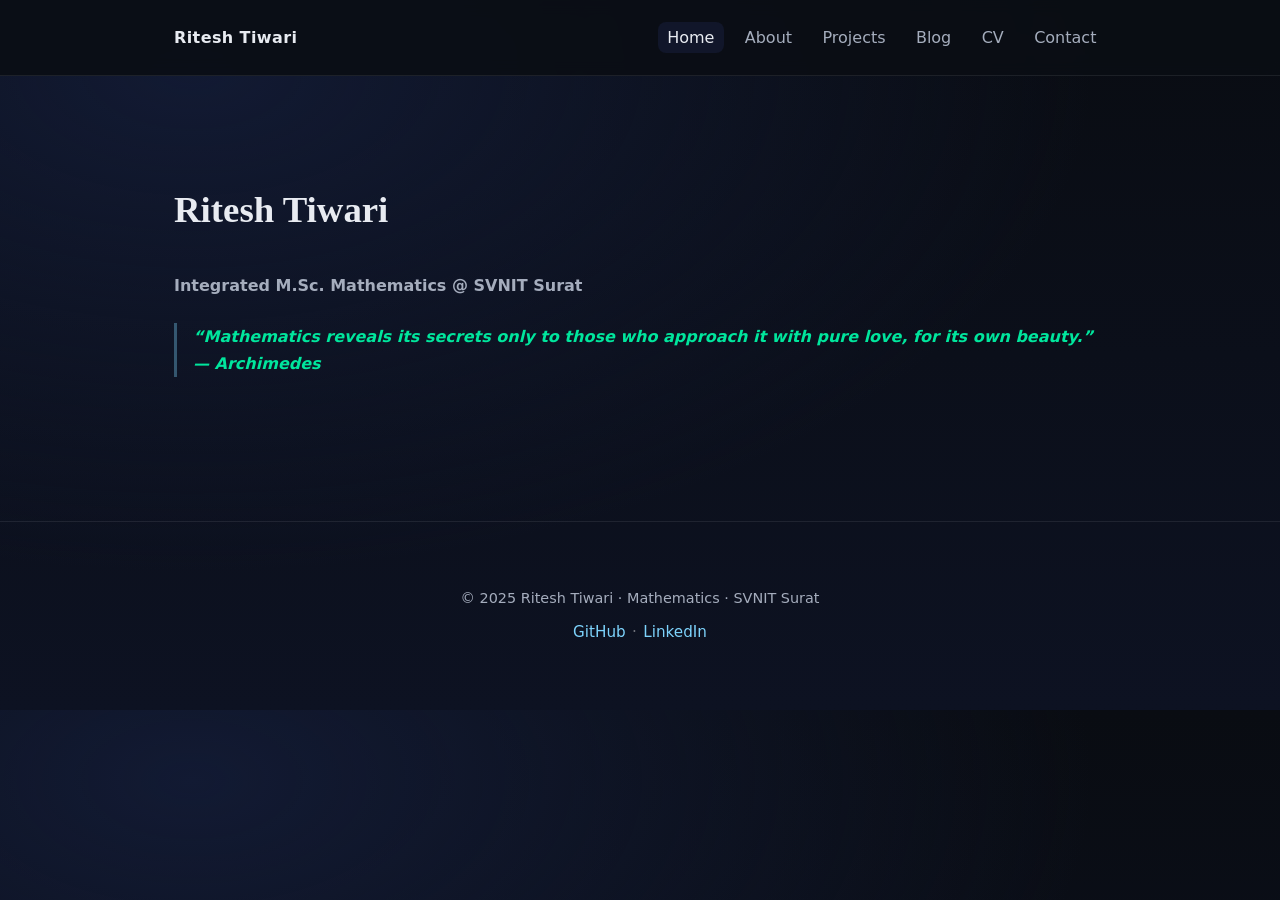
==== index.html @ ae5c5c26 "Initial website deployment" ====
<!doctype html>
<html lang="en">
<head>
<meta charset="utf-8">
<meta name="viewport" content="width=device-width, initial-scale=1">
<title>Ritesh Tiwari — Mathematics</title>
<link rel="stylesheet" href="assets/style.css">
</head>
<body>

<header>
  <div class="container nav">
    <div class="brand">Ritesh Tiwari</div>
    <ul class="nav-links">
      <li><a class="active" href="index.html">Home</a></li>
      <li><a href="about.html">About</a></li>
      <li><a href="projects.html">Projects</a></li>
      <li><a href="blog.html">Blog</a></li>
      <li><a href="cv.html">CV</a></li>
      <li><a href="contact.html">Contact</a></li>
    </ul>
  </div>
</header>

<main class="container fade-in">
  <section class="hero">
    <h1>Ritesh Tiwari</h1>
    <p class="subtitle"><b>Integrated M.Sc. Mathematics @ SVNIT Surat</b></p>
    <p class="lead">
      
    </p>

    <blockquote>
      <b>“Mathematics reveals its secrets only to those who approach it with pure love,
      for its own beauty.”
      — Archimedes</b>
    </blockquote>
  </section>
</main>

<footer class="footer home-footer">
  <div class="container">
    <div>© 2025 Ritesh Tiwari · Mathematics · SVNIT Surat</div>

    <div class="social-links">
      <a href="https://github.com/RiteshTiwari12" target="_blank" rel="noopener">GitHub</a>
      <span class="sep">·</span>
      <a href="https://linkedin.com/in/riteshtiwari12" target="_blank" rel="noopener">LinkedIn</a>
    </div>
  </div>
</footer>

<script src="assets/script.js"></script>
<script>document.getElementById("year").textContent=new Date().getFullYear();</script>
</body>
</html>
---- assets/style.css ----
/* ===============================
   Academic × Modern Dark Theme
   =============================== */

:root {
  --bg: #0b0e14;
  --bg-soft: #11162a;
  --card: #151b2e;
  --border: rgba(255,255,255,0.08);

  --text: #e8ebf1;
  --muted: #a5adbd;
  --accent: #8fb3ff;

  --radius: 14px;
  --max-width: 980px;

  --font-body: system-ui, -apple-system, "Segoe UI", Roboto, Arial, sans-serif;
  --font-head: "Georgia", "Times New Roman", serif;
}

* { box-sizing: border-box; }

html, body {
  margin: 0;
  background:
    radial-gradient(900px 500px at 15% 10%, #121a33, transparent),
    linear-gradient(180deg, #090c12, #0d1222);
  color: var(--text);
  font-family: var(--font-body);
  line-height: 1.7;
}

/* Layout */
.container {
  max-width: var(--max-width);
  margin: 0 auto;
  padding: 1.5rem;
}

/* Header */
header {
  background: rgba(11,14,20,0.9);
  backdrop-filter: blur(8px);
  border-bottom: 1px solid var(--border);
}

.nav {
  display: flex;
  justify-content: space-between;
  align-items: center;
}

.brand {
  font-weight: 600;
  letter-spacing: .4px;
}

.nav-links {
  list-style: none;
  display: flex;
  gap: .7rem;
  padding: 0;
  margin: 0;
}

.nav-links a {
  text-decoration: none;
  color: var(--muted);
  padding: .4rem .6rem;
  border-radius: 8px;
}

.nav-links a:hover,
.nav-links a.active {
  background: var(--bg-soft);
  color: var(--text);
}

/* Headings */
h1, h2, h3 {
  font-family: var(--font-head);
}

h1 { font-size: 2.3rem; }
h2 { margin-top: 2.5rem; }

/* Hero */
.hero {
  padding: 3rem 0 2rem;
}

.subtitle { color: var(--muted); }

.lead {
  max-width: 65ch;
  color: var(--muted);
}

/* Quote */
blockquote {
  border-left: 3px solid rgba(125, 211, 252, 0.35);
  padding-left: 1rem;
  margin: 1.5rem 0;
  color: #00E69D;
  font-style: italic;
}

.projects-section {
  max-width: 1100px;
  margin: 0 auto;
  padding: 4rem 1.5rem;
}

.page-title {
  font-size: 2.4rem;
  margin-bottom: 2.5rem;
  color: #f8fafc;
}

.projects-grid {
  display: grid;
  grid-template-columns: repeat(auto-fit, minmax(300px, 1fr));
  gap: 1.8rem;
}

.project-card {
  background: linear-gradient(
    145deg,
    rgba(30, 41, 59, 0.85),
    rgba(2, 6, 23, 0.9)
  );
  border: 1px solid rgba(148, 163, 184, 0.15);
  border-radius: 16px;
  padding: 1.8rem;
  transition: transform 0.25s ease, box-shadow 0.25s ease;
}

.project-card:hover {
  transform: translateY(-6px);
  box-shadow: 0 20px 40px rgba(15, 23, 42, 0.8);
}

.project-card h3 {
  font-size: 1.3rem;
  color: #e5e7eb;
  margin-bottom: 0.4rem;
}

.project-date {
  font-size: 0.85rem;
  color: #94a3b8;
  margin-bottom: 0.8rem;
}

.project-desc {
  color: #cbd5f5;
  margin-bottom: 0.8rem;
}

.project-card ul {
  padding-left: 1.2rem;
  margin-bottom: 0.8rem;
}

.project-card li {
  margin-bottom: 0.4rem;
  color: #dbeafe;
}

.project-tools {
  font-size: 0.85rem;
  color: #93c5fd;
  margin-bottom: 0.9rem;
}

.project-card a {
  color: #38bdf8;
  font-weight: 500;
  text-decoration: none;
}

.project-card a:hover {
  text-decoration: underline;
}

.blog-section {
  max-width: 1100px;
  margin: 0 auto;
  padding: 4rem 1.5rem;
}

.blog-grid {
  display: grid;
  grid-template-columns: repeat(auto-fit, minmax(340px, 1fr));
  gap: 2rem;
}

.blog-card {
  background: linear-gradient(
    145deg,
    rgba(30, 41, 59, 0.85),
    rgba(2, 6, 23, 0.9)
  );
  border: 1px solid rgba(148, 163, 184, 0.15);
  border-radius: 16px;
  padding: 2rem;
}

.blog-card h3 {
  font-size: 1.4rem;
  margin-bottom: 0.4rem;
  color: #e5e7eb;
}

.blog-meta {
  font-size: 0.85rem;
  color: #94a3b8;
  margin-bottom: 1rem;
}

.blog-desc {
  color: #dbeafe;
  margin-bottom: 1rem;
}

.blog-card p {
  color: #dbeafe;
  margin-bottom: 0.9rem;
}

.blog-footer {
  font-size: 0.85rem;
  color: #93c5fd;
  margin-top: 1.2rem;
}

.math-display {
  text-align: center;
  margin: 1.5rem 0;
}

/* Cards */
.cards {
  display: grid;
  grid-template-columns: repeat(auto-fit, minmax(220px, 1fr));
  gap: 1.2rem;
}

.card {
  background: linear-gradient(180deg, #161c32, #12182a);
  border: 1px solid var(--border);
  border-radius: var(--radius);
  padding: 1.2rem;
}

/* Lists */
ul.clean {
  padding-left: 1.2rem;
}

ul.clean li {
  margin-bottom: .5rem;
}

/* Footer */
footer {
  margin-top: 4rem;
  border-top: 1px solid var(--border);
  padding: 2.5rem 0;
  color: var(--muted);
  font-size: .9rem;
  text-align: center;
}

/* Home page footer social links — same line */
.home-footer .social-links {
  margin-top: 0.6rem;
  display: flex;
  justify-content: center;
  align-items: center;
  gap: 0.4rem;
  font-size: 0.95rem;
}

.home-footer .social-links a {
  color: #7dd3fc;
  text-decoration: none;
  font-weight: 500;
}

.home-footer .social-links a:hover {
  text-decoration: underline;
}

.home-footer .sep {
  color: rgba(255, 255, 255, 0.4);
}

/* Links */
a { color: var(--accent); }

/* Fade */
.fade-in {
  animation: fade .3s ease-out;
}

@keyframes fade {
  from { opacity: 0; transform: translateY(6px); }
  to { opacity: 1; transform: translateY(0); }
}
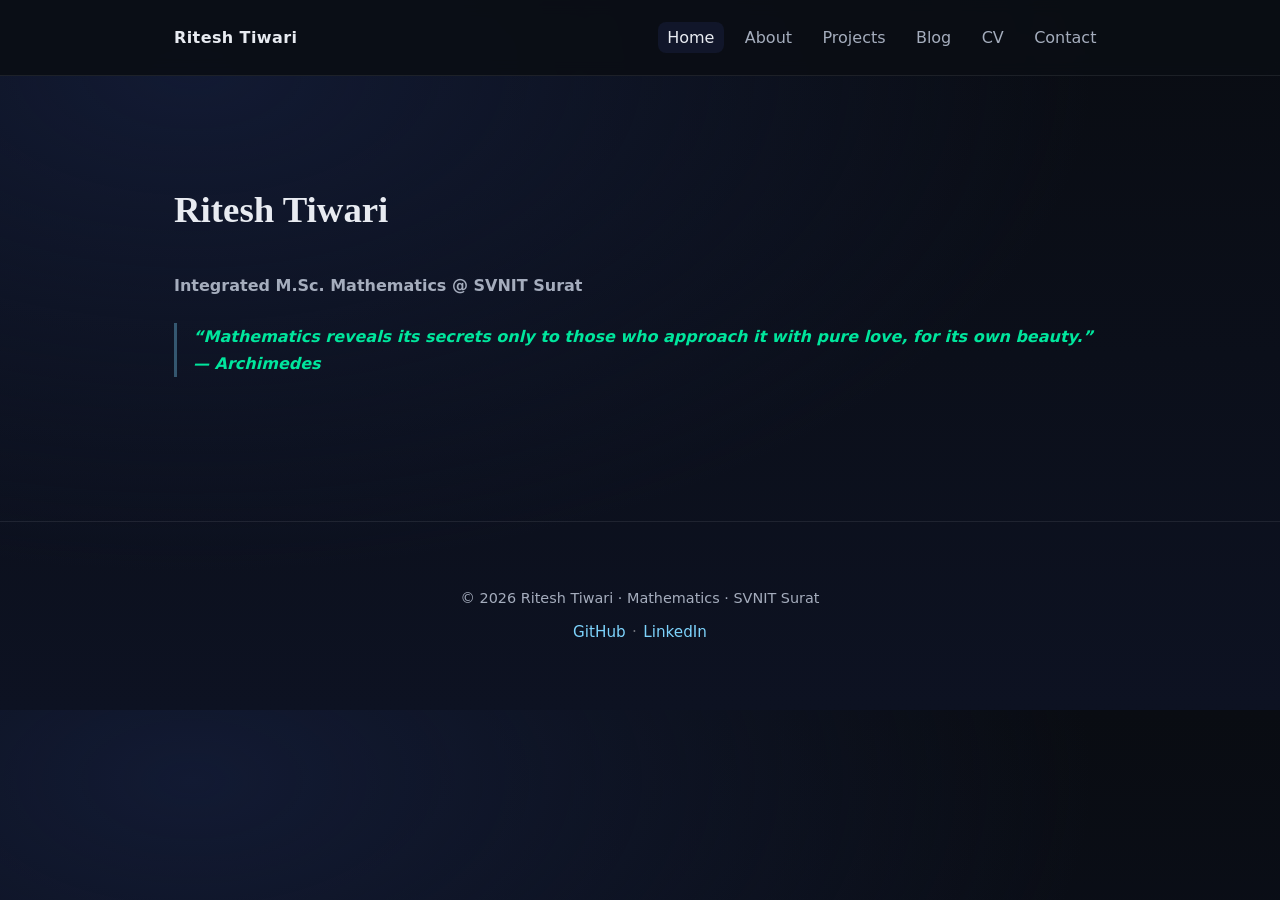
==== commit afba4cf6: "Updated resume and added independent study report" ====
--- a/index.html
+++ b/index.html
@@ -40,7 +40,7 @@
 
 <footer class="footer home-footer">
   <div class="container">
-    <div>© 2025 Ritesh Tiwari · Mathematics · SVNIT Surat</div>
+    <div>© <span id="year"></span> Ritesh Tiwari · Mathematics · SVNIT Surat</div>
 
     <div class="social-links">
       <a href="https://github.com/RiteshTiwari12" target="_blank" rel="noopener">GitHub</a>
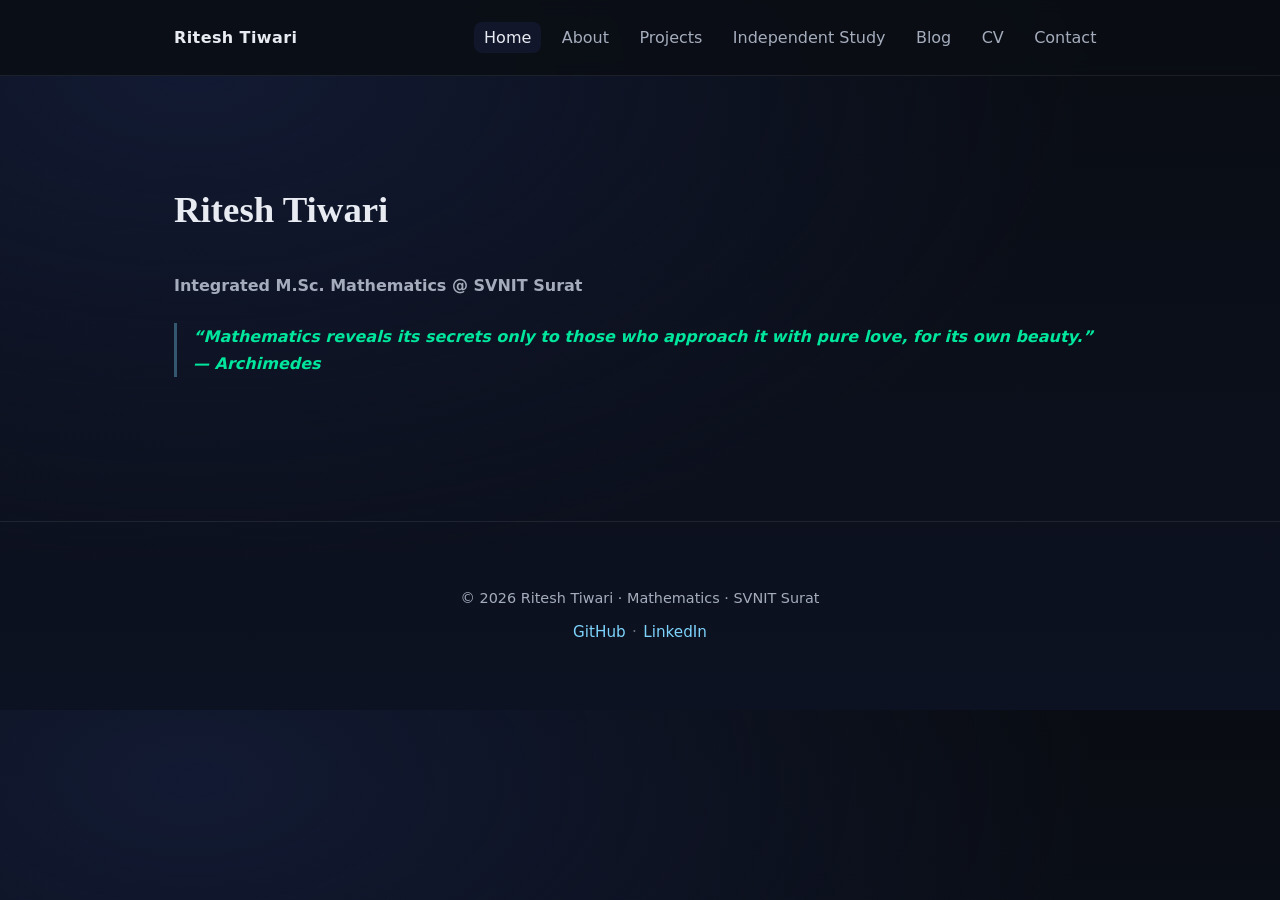
==== commit 6ab5e574: "added separate page for independent Study" ====
--- a/index.html
+++ b/index.html
@@ -15,6 +15,7 @@
       <li><a class="active" href="index.html">Home</a></li>
       <li><a href="about.html">About</a></li>
       <li><a href="projects.html">Projects</a></li>
+      <li><a href="independent_study.html">Independent Study</a></li>
       <li><a href="blog.html">Blog</a></li>
       <li><a href="cv.html">CV</a></li>
       <li><a href="contact.html">Contact</a></li>
--- a/assets/style.css
+++ b/assets/style.css
@@ -310,4 +310,21 @@
   to { opacity: 1; transform: translateY(0); }
 }
 
-
+/* --- Fix project section collisions --- */
+
+.projects-section {
+  display: flex;
+  flex-direction: column;
+  gap: 3.5rem;   /* space between major blocks */
+}
+
+.section-title {
+  margin-top: 3rem;
+  margin-bottom: 1.8rem;
+}
+
+/* space after each project grid */
+.projects-grid {
+  margin-bottom: 2.5rem;
+}
+
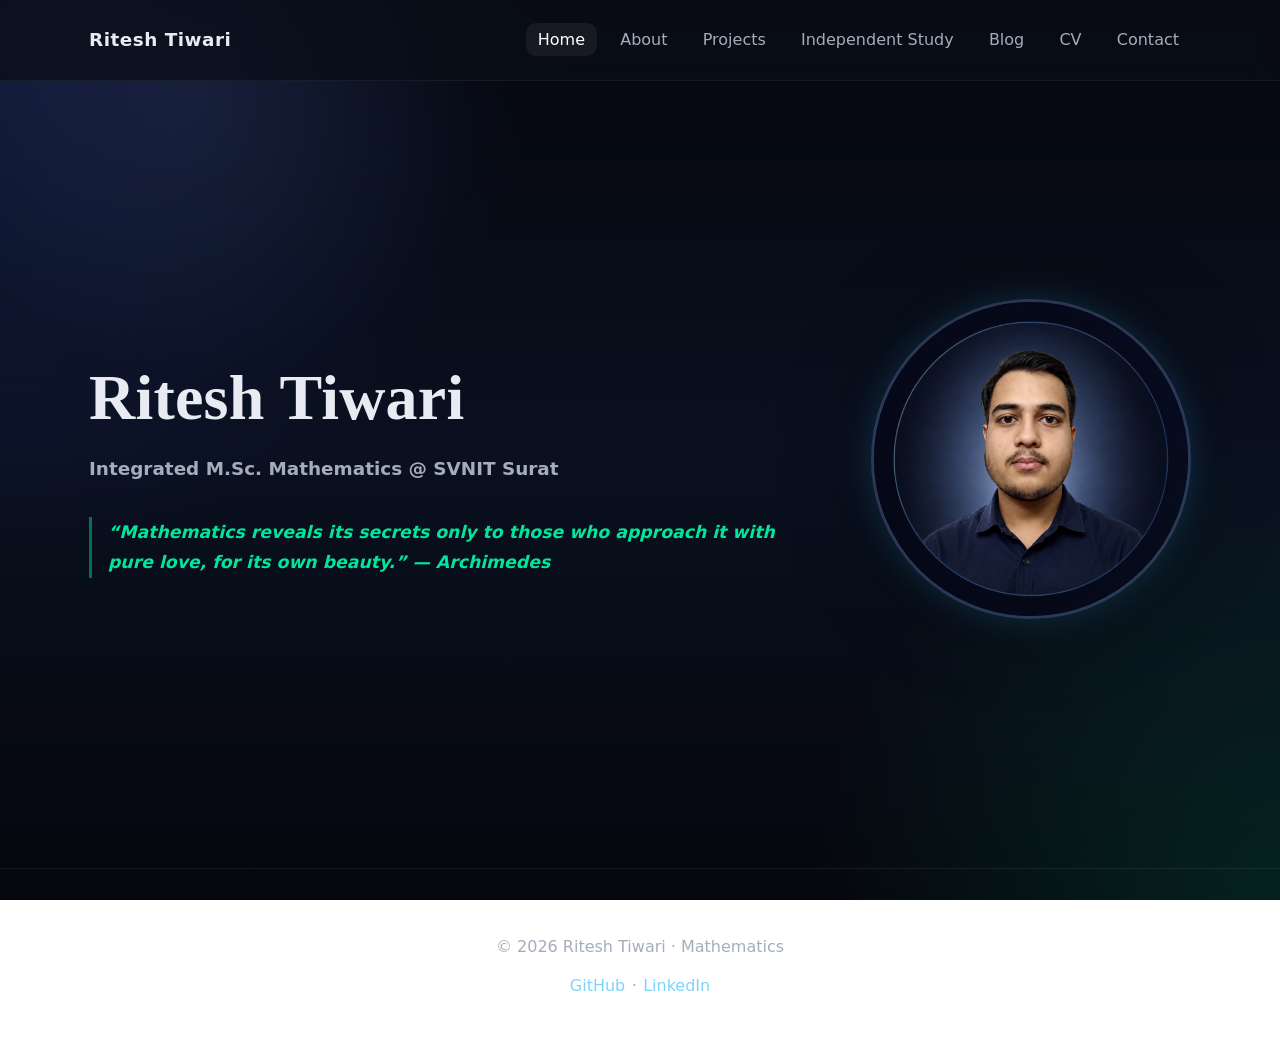
==== commit 287f43fc: "Made changes to website" ====
--- a/index.html
+++ b/index.html
@@ -9,9 +9,22 @@
 <body>
 
 <header>
+
   <div class="container nav">
-    <div class="brand">Ritesh Tiwari</div>
+
+    <!-- BRAND -->
+    <div class="brand">
+      Ritesh Tiwari
+    </div>
+
+    <!-- MOBILE MENU BUTTON -->
+    <button class="menu-toggle">
+      ☰
+    </button>
+
+    <!-- NAVIGATION -->
     <ul class="nav-links">
+
       <li><a class="active" href="index.html">Home</a></li>
       <li><a href="about.html">About</a></li>
       <li><a href="projects.html">Projects</a></li>
@@ -19,29 +32,51 @@
       <li><a href="blog.html">Blog</a></li>
       <li><a href="cv.html">CV</a></li>
       <li><a href="contact.html">Contact</a></li>
+
     </ul>
+
   </div>
+
 </header>
 
 <main class="container fade-in">
-  <section class="hero">
-    <h1>Ritesh Tiwari</h1>
-    <p class="subtitle"><b>Integrated M.Sc. Mathematics @ SVNIT Surat</b></p>
-    <p class="lead">
-      
-    </p>
 
-    <blockquote>
-      <b>“Mathematics reveals its secrets only to those who approach it with pure love,
-      for its own beauty.”
-      — Archimedes</b>
-    </blockquote>
+  <section class="hero hero-layout">
+
+    <!-- LEFT SIDE -->
+    <div class="hero-text">
+
+      <h1>Ritesh Tiwari</h1>
+
+      <p class="subtitle">
+        <b>Integrated M.Sc. Mathematics @ SVNIT Surat</b>
+      </p>
+
+      <blockquote>
+        <b>
+          “Mathematics reveals its secrets only to those who approach it
+          with pure love, for its own beauty.”
+          — Archimedes
+        </b>
+      </blockquote>
+
+    </div>
+
+    <!-- RIGHT SIDE -->
+    <div class="hero-image">
+
+      <img src="assets/profile.png"
+           alt="Ritesh Tiwari">
+
+    </div>
+
   </section>
+
 </main>
 
 <footer class="footer home-footer">
   <div class="container">
-    <div>© <span id="year"></span> Ritesh Tiwari · Mathematics · SVNIT Surat</div>
+    <div>© <span id="year"></span> Ritesh Tiwari · Mathematics</div>
 
     <div class="social-links">
       <a href="https://github.com/RiteshTiwari12" target="_blank" rel="noopener">GitHub</a>
--- a/assets/style.css
+++ b/assets/style.css
@@ -1,330 +1,853 @@
-/* ===============================
-   Academic × Modern Dark Theme
-   =============================== */
+
+/* ==========================================
+   ACADEMIC × MODERN PORTFOLIO THEME
+   PREMIUM RESPONSIVE VERSION
+   ========================================== */
 
 :root {
+
   --bg: #0b0e14;
   --bg-soft: #11162a;
   --card: #151b2e;
+
   --border: rgba(255,255,255,0.08);
 
   --text: #e8ebf1;
   --muted: #a5adbd;
+
   --accent: #8fb3ff;
-
-  --radius: 14px;
-  --max-width: 980px;
-
-  --font-body: system-ui, -apple-system, "Segoe UI", Roboto, Arial, sans-serif;
-  --font-head: "Georgia", "Times New Roman", serif;
-}
-
-* { box-sizing: border-box; }
-
-html, body {
+  --accent-2: #38bdf8;
+
+  --radius: 16px;
+  --max-width: 1150px;
+
+  --shadow:
+    0 20px 40px rgba(0,0,0,0.35);
+
+  /* PROFESSIONAL TYPOGRAPHY */
+  --font-body:
+    "Inter",
+    system-ui,
+    sans-serif;
+
+  --font-head:
+    "Cormorant Garamond",
+    serif;
+}
+
+/* ==========================================
+   GOOGLE FONTS
+   ========================================== */
+
+@import url('https://fonts.googleapis.com/css2?family=Inter:wght@300;400;500;600;700&family=Cormorant+Garamond:wght@400;500;600;700&display=swap');
+
+/* ==========================================
+   RESET
+   ========================================== */
+
+* {
+  box-sizing: border-box;
+}
+
+html {
+  min-height: 100%;
+  scroll-behavior: smooth;
+  overflow-x: hidden;
+}
+
+body {
+
   margin: 0;
+  min-height: 100vh;
+  overflow-x: hidden;
+
+  color: var(--text);
+
+  font-family: var(--font-body);
+  line-height: 1.75;
+
   background:
-    radial-gradient(900px 500px at 15% 10%, #121a33, transparent),
-    linear-gradient(180deg, #090c12, #0d1222);
-  color: var(--text);
-  font-family: var(--font-body);
-  line-height: 1.7;
-}
-
-/* Layout */
+    radial-gradient(
+      circle at top left,
+      rgba(70,110,255,0.18),
+      transparent 35%
+    ),
+
+    radial-gradient(
+      circle at bottom right,
+      rgba(0,230,157,0.12),
+      transparent 30%
+    ),
+
+    linear-gradient(
+      180deg,
+      #05070d 0%,
+      #0a1020 50%,
+      #05070d 100%
+    );
+
+  background-size: cover;
+  background-repeat: no-repeat;
+  background-attachment: fixed;
+
+  position: relative;
+
+  -webkit-font-smoothing: antialiased;
+}
+
+/* ==========================================
+   ANIMATED BACKGROUND GLOW
+   ========================================== */
+
+body::before {
+
+  content: "";
+
+  position: fixed;
+  inset: 0;
+
+  background:
+
+    radial-gradient(
+      circle,
+      rgba(143,179,255,0.08),
+      transparent 60%
+    );
+
+  width: 700px;
+  height: 700px;
+
+  top: -250px;
+  left: -150px;
+
+  animation: glowMove 14s ease-in-out infinite alternate;
+
+  pointer-events: none;
+
+  z-index: -1;
+}
+
+@keyframes glowMove {
+
+  from {
+    transform:
+      translateX(0)
+      translateY(0)
+      scale(1);
+  }
+
+  to {
+    transform:
+      translateX(120px)
+      translateY(80px)
+      scale(1.15);
+  }
+
+}
+
+/* ==========================================
+   LAYOUT
+   ========================================== */
+
 .container {
+
+  width: 100%;
   max-width: var(--max-width);
+
   margin: 0 auto;
+
   padding: 1.5rem;
 }
 
-/* Header */
+/* ==========================================
+   STICKY NAVBAR
+   ========================================== */
+
 header {
-  background: rgba(11,14,20,0.9);
-  backdrop-filter: blur(8px);
-  border-bottom: 1px solid var(--border);
+
+  position: sticky;
+  top: 0;
+
+  z-index: 999;
+
+  background:
+    rgba(10,14,24,0.75);
+
+  backdrop-filter: blur(12px);
+
+  border-bottom:
+    1px solid rgba(255,255,255,0.06);
 }
 
 .nav {
+
   display: flex;
   justify-content: space-between;
   align-items: center;
+
+  min-height: 75px;
 }
 
 .brand {
-  font-weight: 600;
-  letter-spacing: .4px;
-}
+
+  font-size: 1.15rem;
+  font-weight: 700;
+
+  letter-spacing: 0.5px;
+}
+
+/* ==========================================
+   NAVIGATION
+   ========================================== */
 
 .nav-links {
+
   list-style: none;
+
   display: flex;
-  gap: .7rem;
+  align-items: center;
+  gap: 0.7rem;
+
+  margin: 0;
   padding: 0;
-  margin: 0;
 }
 
 .nav-links a {
+
   text-decoration: none;
+
   color: var(--muted);
-  padding: .4rem .6rem;
-  border-radius: 8px;
+
+  padding:
+    0.45rem
+    0.75rem;
+
+  border-radius: 10px;
+
+  transition:
+    background 0.25s ease,
+    color 0.25s ease,
+    transform 0.2s ease;
 }
 
 .nav-links a:hover,
 .nav-links a.active {
-  background: var(--bg-soft);
-  color: var(--text);
-}
-
-/* Headings */
-h1, h2, h3 {
+
+  background:
+    rgba(255,255,255,0.06);
+
+  color: white;
+
+  transform: translateY(-1px);
+}
+
+/* ==========================================
+   HAMBURGER MENU
+   ========================================== */
+
+.menu-toggle {
+
+  display: none;
+
+  background: none;
+  border: none;
+
+  color: white;
+
+  font-size: 1.8rem;
+
+  cursor: pointer;
+}
+
+/* ==========================================
+   HEADINGS
+   ========================================== */
+
+h1,
+h2,
+h3,
+h4 {
+
   font-family: var(--font-head);
-}
-
-h1 { font-size: 2.3rem; }
-h2 { margin-top: 2.5rem; }
-
-/* Hero */
+
+  line-height: 1.15;
+
+  letter-spacing: 0.2px;
+}
+
+h1 {
+
+  font-size: 4rem;
+
+  margin-bottom: 1rem;
+}
+
+h2 {
+
+  margin-top: 2.8rem;
+}
+
+.page-title {
+
+  font-size: 2.8rem;
+
+  margin-bottom: 2rem;
+}
+
+/* ==========================================
+   HERO SECTION
+   ========================================== */
+
 .hero {
-  padding: 3rem 0 2rem;
-}
-
-.subtitle { color: var(--muted); }
+
+  padding:
+    5rem 0
+    3rem;
+}
+
+.hero-layout {
+
+  display: flex;
+  justify-content: space-between;
+  align-items: center;
+
+  gap: 70px;
+
+  min-height: 75vh;
+
+  flex-wrap: wrap;
+}
+
+.hero-text {
+
+  flex: 1;
+
+  min-width: 300px;
+}
+
+.subtitle {
+
+  color: var(--muted);
+
+  font-size: 1.15rem;
+}
 
 .lead {
+
   max-width: 65ch;
+
   color: var(--muted);
 }
 
-/* Quote */
+/* ==========================================
+   PROFILE IMAGE
+   ========================================== */
+
+.hero-image {
+
+  flex:
+    0 0 320px;
+
+  display: flex;
+  justify-content: center;
+}
+
+.hero-image img {
+
+  width: 320px;
+  height: 320px;
+
+  object-fit: cover;
+
+  border-radius: 50%;
+
+  border:
+    3px solid
+    rgba(143,179,255,0.25);
+
+  box-shadow:
+
+    0 0 35px rgba(56,189,248,0.2),
+
+    0 0 80px rgba(0,0,0,0.55);
+
+  transition:
+    transform 0.35s ease,
+    box-shadow 0.35s ease;
+}
+
+.hero-image img:hover {
+
+  transform:
+    scale(1.04);
+
+  box-shadow:
+
+    0 0 55px rgba(56,189,248,0.35),
+
+    0 0 90px rgba(0,0,0,0.65);
+}
+
+/* ==========================================
+   BLOCKQUOTE
+   ========================================== */
+
 blockquote {
-  border-left: 3px solid rgba(125, 211, 252, 0.35);
+
+  border-left:
+    3px solid rgba(0,230,157,0.45);
+
   padding-left: 1rem;
+
+  margin: 2rem 0;
+
+  color: #00E69D;
+
+  font-style: italic;
+
+  font-size: 1.08rem;
+}
+
+/* ==========================================
+   GLASSMORPHISM CARDS
+   ========================================== */
+
+.project-card,
+.blog-card,
+.card {
+
+  background:
+    rgba(18,24,38,0.72);
+
+  backdrop-filter: blur(12px);
+
+  border:
+    1px solid rgba(255,255,255,0.08);
+
+  box-shadow: var(--shadow);
+}
+
+/* ==========================================
+   PROJECTS
+   ========================================== */
+
+.projects-section {
+
+  max-width: 1100px;
+
+  margin: 0 auto;
+
+  padding: 4rem 1.5rem;
+
+  display: flex;
+  flex-direction: column;
+
+  gap: 3rem;
+}
+
+.projects-grid {
+
+  display: grid;
+
+  grid-template-columns:
+    repeat(auto-fit, minmax(300px,1fr));
+
+  gap: 2rem;
+}
+
+.project-card {
+
+  border-radius: 18px;
+
+  padding: 1.8rem;
+
+  transition:
+    transform 0.3s ease,
+    box-shadow 0.3s ease;
+}
+
+.project-card:hover {
+
+  transform:
+    translateY(-8px);
+
+  box-shadow:
+
+    0 30px 60px rgba(0,0,0,0.45);
+}
+
+.project-card h3 {
+
+  font-size: 1.4rem;
+}
+
+.project-date {
+
+  color: #94a3b8;
+
+  font-size: 0.88rem;
+}
+
+.project-desc {
+
+  color: #dbeafe;
+}
+
+.project-tools {
+
+  color: #93c5fd;
+
+  font-size: 0.88rem;
+}
+
+.project-card a {
+
+  color: #38bdf8;
+
+  text-decoration: none;
+
+  font-weight: 500;
+}
+
+.project-card a:hover {
+
+  text-decoration: underline;
+}
+
+/* ==========================================
+   BLOG
+   ========================================== */
+
+.blog-section {
+
+  max-width: 1100px;
+
+  margin: 0 auto;
+
+  padding: 4rem 1.5rem;
+}
+
+.blog-grid {
+
+  display: grid;
+
+  grid-template-columns:
+    repeat(auto-fit,minmax(340px,1fr));
+
+  gap: 2rem;
+}
+
+.blog-card {
+
+  border-radius: 18px;
+
+  padding: 2rem;
+}
+
+.blog-card h3 {
+
+  font-size: 1.5rem;
+}
+
+.blog-card p {
+
+  color: #dbeafe;
+}
+
+.blog-meta {
+
+  color: #94a3b8;
+}
+
+.blog-footer {
+
+  color: #93c5fd;
+}
+
+.math-display {
+
+  text-align: center;
+
   margin: 1.5rem 0;
-  color: #00E69D;
-  font-style: italic;
-}
-
-.projects-section {
-  max-width: 1100px;
-  margin: 0 auto;
-  padding: 4rem 1.5rem;
-}
-
-.page-title {
-  font-size: 2.4rem;
-  margin-bottom: 2.5rem;
-  color: #f8fafc;
-}
-
-.projects-grid {
+}
+
+/* ==========================================
+   GENERIC CARDS
+   ========================================== */
+
+.cards {
+
   display: grid;
-  grid-template-columns: repeat(auto-fit, minmax(300px, 1fr));
-  gap: 1.8rem;
-}
-
-.project-card {
-  background: linear-gradient(
-    145deg,
-    rgba(30, 41, 59, 0.85),
-    rgba(2, 6, 23, 0.9)
-  );
-  border: 1px solid rgba(148, 163, 184, 0.15);
-  border-radius: 16px;
-  padding: 1.8rem;
-  transition: transform 0.25s ease, box-shadow 0.25s ease;
-}
-
-.project-card:hover {
-  transform: translateY(-6px);
-  box-shadow: 0 20px 40px rgba(15, 23, 42, 0.8);
-}
-
-.project-card h3 {
-  font-size: 1.3rem;
-  color: #e5e7eb;
-  margin-bottom: 0.4rem;
-}
-
-.project-date {
-  font-size: 0.85rem;
-  color: #94a3b8;
-  margin-bottom: 0.8rem;
-}
-
-.project-desc {
-  color: #cbd5f5;
-  margin-bottom: 0.8rem;
-}
-
-.project-card ul {
-  padding-left: 1.2rem;
-  margin-bottom: 0.8rem;
-}
-
-.project-card li {
-  margin-bottom: 0.4rem;
-  color: #dbeafe;
-}
-
-.project-tools {
-  font-size: 0.85rem;
-  color: #93c5fd;
-  margin-bottom: 0.9rem;
-}
-
-.project-card a {
-  color: #38bdf8;
-  font-weight: 500;
-  text-decoration: none;
-}
-
-.project-card a:hover {
-  text-decoration: underline;
-}
-
-.blog-section {
-  max-width: 1100px;
-  margin: 0 auto;
-  padding: 4rem 1.5rem;
-}
-
-.blog-grid {
-  display: grid;
-  grid-template-columns: repeat(auto-fit, minmax(340px, 1fr));
-  gap: 2rem;
-}
-
-.blog-card {
-  background: linear-gradient(
-    145deg,
-    rgba(30, 41, 59, 0.85),
-    rgba(2, 6, 23, 0.9)
-  );
-  border: 1px solid rgba(148, 163, 184, 0.15);
-  border-radius: 16px;
-  padding: 2rem;
-}
-
-.blog-card h3 {
-  font-size: 1.4rem;
-  margin-bottom: 0.4rem;
-  color: #e5e7eb;
-}
-
-.blog-meta {
-  font-size: 0.85rem;
-  color: #94a3b8;
-  margin-bottom: 1rem;
-}
-
-.blog-desc {
-  color: #dbeafe;
-  margin-bottom: 1rem;
-}
-
-.blog-card p {
-  color: #dbeafe;
-  margin-bottom: 0.9rem;
-}
-
-.blog-footer {
-  font-size: 0.85rem;
-  color: #93c5fd;
-  margin-top: 1.2rem;
-}
-
-.math-display {
+
+  grid-template-columns:
+    repeat(auto-fit,minmax(220px,1fr));
+
+  gap: 1.2rem;
+}
+
+.card {
+
+  border-radius: var(--radius);
+
+  padding: 1.2rem;
+}
+
+/* ==========================================
+   FOOTER
+   ========================================== */
+
+footer {
+
+  margin-top: 4rem;
+
+  border-top:
+    1px solid rgba(255,255,255,0.08);
+
+  padding: 2.5rem 1rem;
+
+  color: var(--muted);
+
   text-align: center;
-  margin: 1.5rem 0;
-}
-
-/* Cards */
-.cards {
-  display: grid;
-  grid-template-columns: repeat(auto-fit, minmax(220px, 1fr));
-  gap: 1.2rem;
-}
-
-.card {
-  background: linear-gradient(180deg, #161c32, #12182a);
-  border: 1px solid var(--border);
-  border-radius: var(--radius);
-  padding: 1.2rem;
-}
-
-/* Lists */
-ul.clean {
-  padding-left: 1.2rem;
-}
-
-ul.clean li {
-  margin-bottom: .5rem;
-}
-
-/* Footer */
-footer {
-  margin-top: 4rem;
-  border-top: 1px solid var(--border);
-  padding: 2.5rem 0;
-  color: var(--muted);
-  font-size: .9rem;
-  text-align: center;
-}
-
-/* Home page footer social links — same line */
+}
+
 .home-footer .social-links {
-  margin-top: 0.6rem;
+
+  margin-top: 0.7rem;
+
   display: flex;
   justify-content: center;
   align-items: center;
+
   gap: 0.4rem;
-  font-size: 0.95rem;
 }
 
 .home-footer .social-links a {
+
   color: #7dd3fc;
+
   text-decoration: none;
-  font-weight: 500;
 }
 
 .home-footer .social-links a:hover {
+
   text-decoration: underline;
 }
 
-.home-footer .sep {
-  color: rgba(255, 255, 255, 0.4);
-}
-
-/* Links */
-a { color: var(--accent); }
-
-/* Fade */
+/* ==========================================
+   SMOOTH PAGE TRANSITION
+   ========================================== */
+
 .fade-in {
-  animation: fade .3s ease-out;
-}
-
-@keyframes fade {
-  from { opacity: 0; transform: translateY(6px); }
-  to { opacity: 1; transform: translateY(0); }
-}
-
-/* --- Fix project section collisions --- */
-
-.projects-section {
-  display: flex;
-  flex-direction: column;
-  gap: 3.5rem;   /* space between major blocks */
-}
-
-.section-title {
-  margin-top: 3rem;
-  margin-bottom: 1.8rem;
-}
-
-/* space after each project grid */
-.projects-grid {
-  margin-bottom: 2.5rem;
-}
-
+
+  animation:
+    smoothFade 0.55s ease;
+}
+
+@keyframes smoothFade {
+
+  from {
+
+    opacity: 0;
+
+    transform:
+      translateY(14px);
+
+    filter: blur(4px);
+  }
+
+  to {
+
+    opacity: 1;
+
+    transform:
+      translateY(0);
+
+    filter: blur(0);
+  }
+
+}
+
+/* ==========================================
+   TABLET RESPONSIVE
+   ========================================== */
+
+@media (max-width: 900px) {
+
+  .nav {
+
+    flex-direction: column;
+
+    gap: 1rem;
+
+    padding: 1rem 0;
+  }
+
+  .nav-links {
+
+    flex-wrap: wrap;
+
+    justify-content: center;
+  }
+
+  .hero-layout {
+
+    flex-direction: column-reverse;
+
+    text-align: center;
+
+    min-height: auto;
+  }
+
+  .hero {
+
+    padding: 3rem 0 2rem;
+  }
+
+  h1 {
+
+    font-size: 2.8rem;
+  }
+
+  .page-title {
+
+    text-align: center;
+  }
+
+  .projects-grid,
+  .blog-grid,
+  .cards {
+
+    grid-template-columns: 1fr;
+  }
+
+  .hero-image img {
+
+    width: 260px;
+    height: 260px;
+  }
+
+}
+
+/* ==========================================
+   MOBILE RESPONSIVE NAVBAR
+   ========================================== */
+
+@media (max-width: 700px) {
+
+  body {
+    background-attachment: scroll;
+  }
+
+  .nav {
+
+    position: relative;
+
+    flex-direction: row;
+
+    justify-content: space-between;
+
+    align-items: center;
+  }
+
+  .menu-toggle {
+
+    display: block;
+
+    background: none;
+
+    border: none;
+
+    color: white;
+
+    font-size: 1.8rem;
+
+    cursor: pointer;
+  }
+
+  .nav-links {
+
+    display: none;
+
+    position: absolute;
+
+    top: 70px;
+    right: 0;
+
+    width: 220px;
+
+    flex-direction: column;
+
+    align-items: flex-start;
+
+    gap: 0;
+
+    padding: 1rem;
+
+    border-radius: 14px;
+
+    background:
+      rgba(15,20,35,0.96);
+
+    backdrop-filter: blur(10px);
+
+    border:
+      1px solid rgba(255,255,255,0.08);
+
+    box-shadow:
+      0 20px 40px rgba(0,0,0,0.4);
+  }
+
+  .nav-links.open {
+
+    display: flex;
+  }
+
+  .nav-links li {
+
+    width: 100%;
+  }
+
+  .nav-links a {
+
+    display: block;
+
+    width: 100%;
+
+    padding:
+      0.8rem
+      1rem;
+
+    border-radius: 10px;
+  }
+
+  h1 {
+
+    font-size: 2.2rem;
+  }
+
+  .page-title {
+
+    font-size: 2rem;
+  }
+
+  .container {
+
+    padding: 1rem;
+  }
+
+  .hero-layout {
+
+    flex-direction: column-reverse;
+
+    text-align: center;
+
+    gap: 40px;
+  }
+
+  .hero-image img {
+
+    width: 220px;
+    height: 220px;
+  }
+
+}
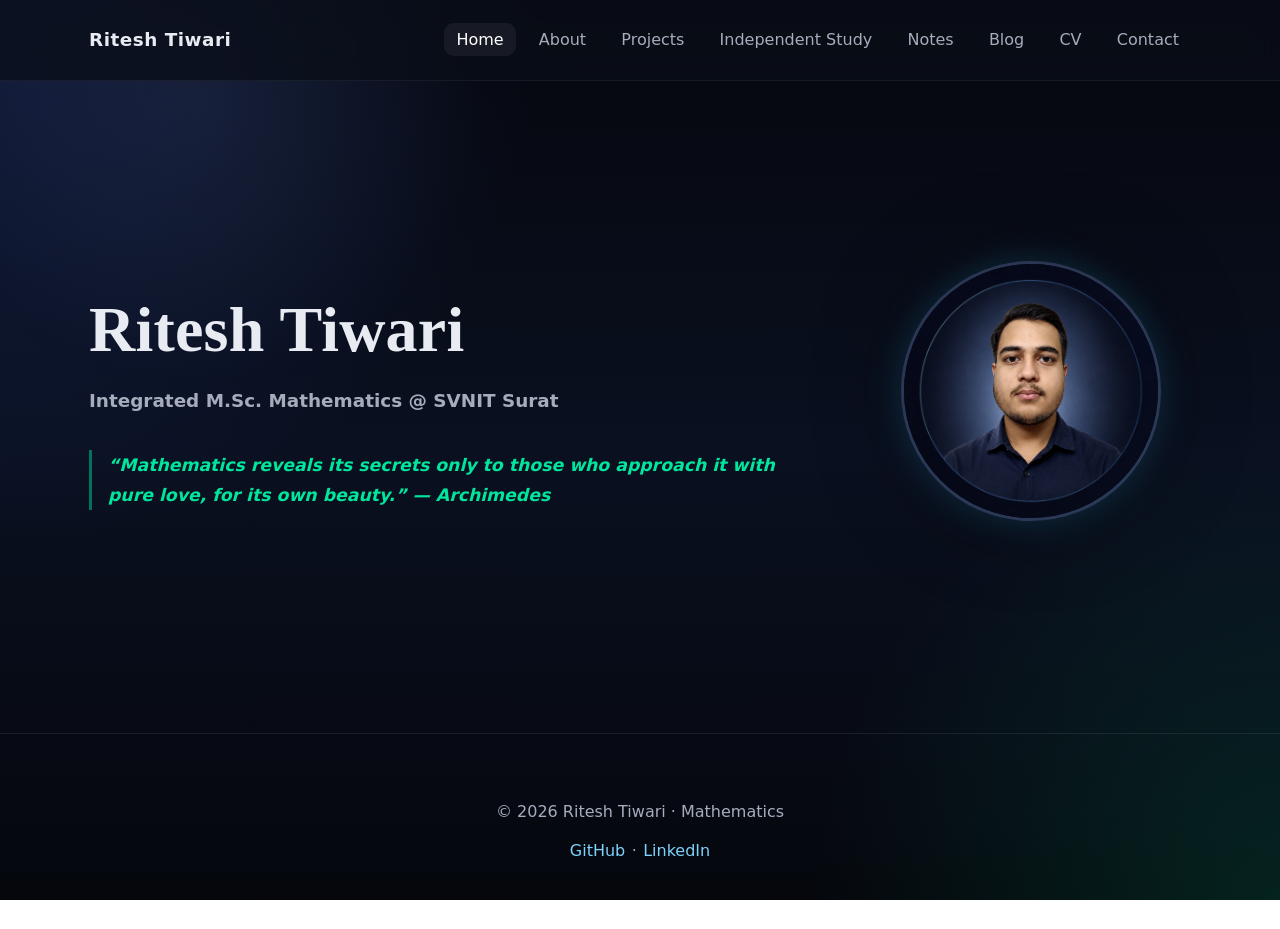
==== commit 50eca3c5: "Added new Notes page" ====
--- a/index.html
+++ b/index.html
@@ -29,6 +29,7 @@
       <li><a href="about.html">About</a></li>
       <li><a href="projects.html">Projects</a></li>
       <li><a href="independent_study.html">Independent Study</a></li>
+      <li><a href="notes.html">Notes</a></li>
       <li><a href="blog.html">Blog</a></li>
       <li><a href="cv.html">CV</a></li>
       <li><a href="contact.html">Contact</a></li>
--- a/assets/style.css
+++ b/assets/style.css
@@ -15,7 +15,7 @@
   --text: #e8ebf1;
   --muted: #a5adbd;
 
-  --accent: #8fb3ff;
+  --accent: #00E69D;
   --accent-2: #38bdf8;
 
   --radius: 16px;
@@ -313,7 +313,7 @@
 
   gap: 70px;
 
-  min-height: 75vh;
+  min-height: 60vh;
 
   flex-wrap: wrap;
 }
@@ -354,8 +354,8 @@
 
 .hero-image img {
 
-  width: 320px;
-  height: 320px;
+  width: 260px;
+  height: 260px;
 
   object-fit: cover;
 
@@ -851,3 +851,26 @@
   }
 
 }
+
+/* ==========================================
+   CONTACT + CV PAGE LINKS
+   ========================================== */
+
+.contact-links a,
+.cv-link a {
+
+  color: #00E69D;
+
+  text-decoration: none;
+
+  transition:
+    color 0.2s ease;
+}
+
+.contact-links a:hover,
+.cv-link a:hover {
+
+  color: #00E69D;
+
+  text-decoration: underline;
+}
